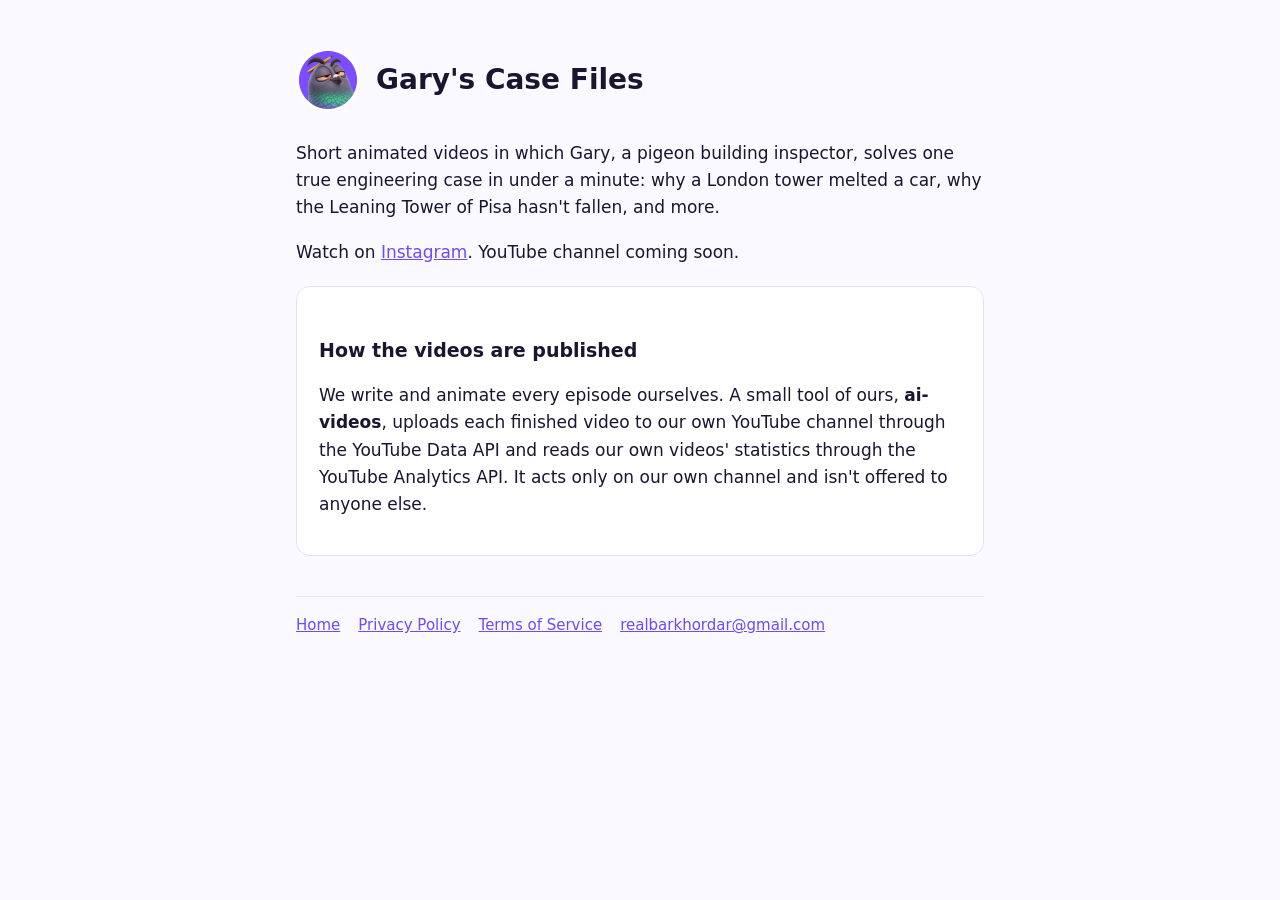
==== index.html @ e1255310 "Gary's Case Files: home page, privacy policy and terms" ====
<!doctype html><html lang="en"><head><meta charset="utf-8"><meta name="viewport" content="width=device-width, initial-scale=1"><link rel="stylesheet" href="style.css"><title>Gary's Case Files</title><meta name="description" content="Short animated videos in which Gary, a pigeon building inspector, solves one true engineering case in under a minute."></head><body><main>
<header><img src="gary-mark.png" alt="Gary the pigeon"><h1>Gary's Case Files</h1></header>
<p>Short animated videos in which Gary, a pigeon building inspector, solves one true engineering case in under a minute: why a London tower melted a car, why the Leaning Tower of Pisa hasn't fallen, and more.</p>
<p>Watch on <a href="https://www.instagram.com/ai_with_ehsan/">Instagram</a>. YouTube channel coming soon.</p>
<div class="card"><h2>How the videos are published</h2><p>We write and animate every episode ourselves. A small tool of ours, <strong>ai-videos</strong>, uploads each finished video to our own YouTube channel through the YouTube Data API and reads our own videos' statistics through the YouTube Analytics API. It acts only on our own channel and isn't offered to anyone else.</p></div>
<nav><a href="./">Home</a><a href="privacy.html">Privacy Policy</a><a href="terms.html">Terms of Service</a><a href="mailto:realbarkhordar@gmail.com">realbarkhordar@gmail.com</a></nav>
</main></body></html>
---- style.css ----
:root { --ink: #1b1530; --muted: #5b5670; --accent: #6b4cf6; --bg: #faf9ff; --card: #ffffff; --line: #e6e2f5; }
@media (prefers-color-scheme: dark) { :root { --ink: #f1eefc; --muted: #b3acc9; --accent: #a891ff; --bg: #14111f; --card: #1d1930; --line: #2e2846; } }
* { box-sizing: border-box; }
body { margin: 0; background: var(--bg); color: var(--ink); font: 17px/1.6 system-ui, -apple-system, "Segoe UI", Roboto, sans-serif; }
main { max-width: 720px; margin: 0 auto; padding: 48px 16px 64px; }
header { display: flex; align-items: center; gap: 16px; margin-bottom: 28px; }
header img { width: 64px; height: 64px; border-radius: 50%; }
h1 { font-size: 28px; line-height: 1.2; margin: 0; }
h2 { font-size: 19px; margin: 28px 0 6px; }
p, li { color: var(--ink); }
.muted { color: var(--muted); font-size: 15px; }
.card { background: var(--card); border: 1px solid var(--line); border-radius: 14px; padding: 20px 22px; margin: 20px 0; }
a { color: var(--accent); }
nav { margin-top: 40px; padding-top: 16px; border-top: 1px solid var(--line); font-size: 15px; display: flex; flex-wrap: wrap; gap: 6px 18px; }
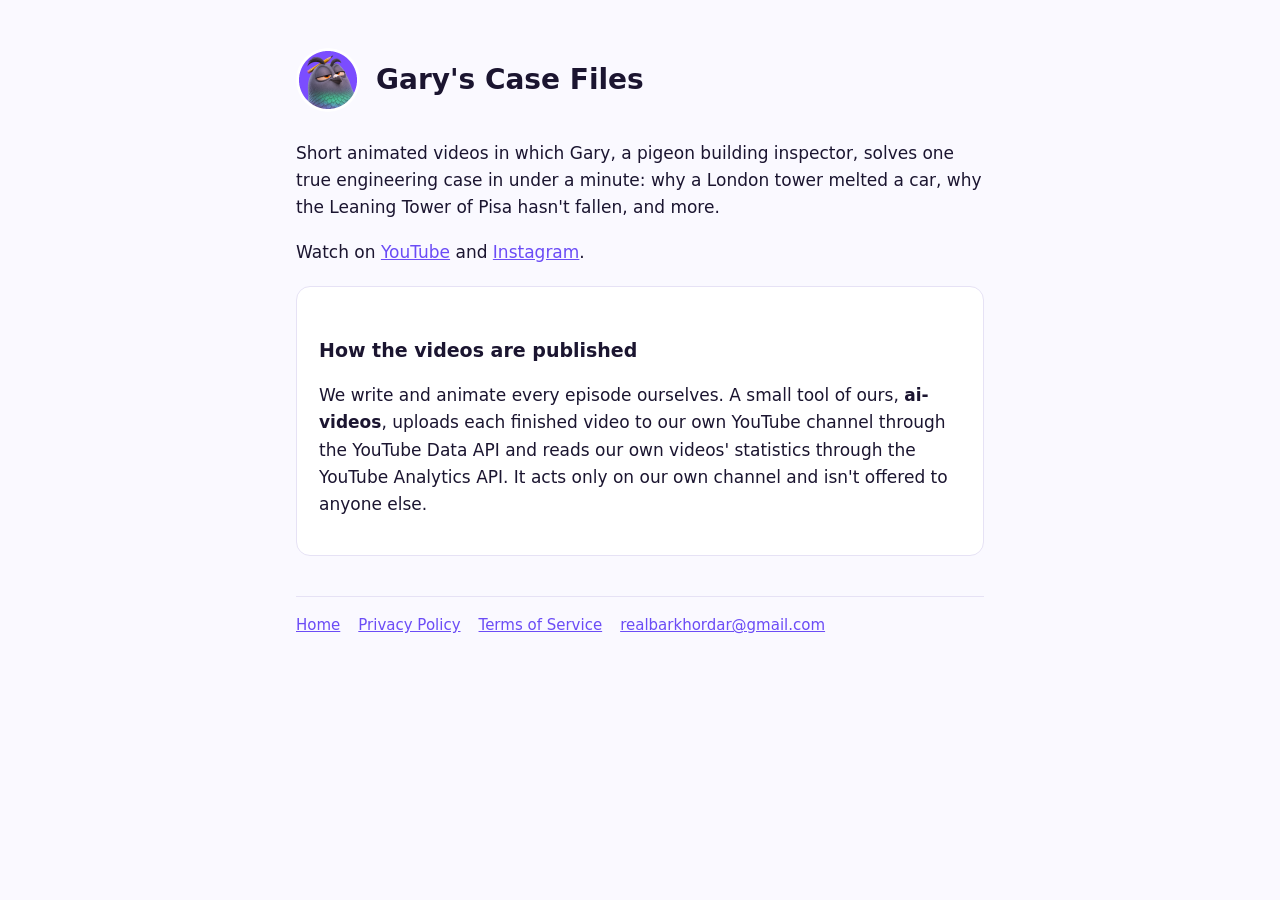
==== commit e68a1306: "Link the YouTube channel" ====
--- a/index.html
+++ b/index.html
@@ -1,7 +1,7 @@
 <!doctype html><html lang="en"><head><meta charset="utf-8"><meta name="viewport" content="width=device-width, initial-scale=1"><link rel="stylesheet" href="style.css"><title>Gary's Case Files</title><meta name="description" content="Short animated videos in which Gary, a pigeon building inspector, solves one true engineering case in under a minute."></head><body><main>
 <header><img src="gary-mark.png" alt="Gary the pigeon"><h1>Gary's Case Files</h1></header>
 <p>Short animated videos in which Gary, a pigeon building inspector, solves one true engineering case in under a minute: why a London tower melted a car, why the Leaning Tower of Pisa hasn't fallen, and more.</p>
-<p>Watch on <a href="https://www.instagram.com/ai_with_ehsan/">Instagram</a>. YouTube channel coming soon.</p>
+<p>Watch on <a href="https://www.youtube.com/@garyscasefiles">YouTube</a> and <a href="https://www.instagram.com/ai_with_ehsan/">Instagram</a>.</p>
 <div class="card"><h2>How the videos are published</h2><p>We write and animate every episode ourselves. A small tool of ours, <strong>ai-videos</strong>, uploads each finished video to our own YouTube channel through the YouTube Data API and reads our own videos' statistics through the YouTube Analytics API. It acts only on our own channel and isn't offered to anyone else.</p></div>
 <nav><a href="./">Home</a><a href="privacy.html">Privacy Policy</a><a href="terms.html">Terms of Service</a><a href="mailto:realbarkhordar@gmail.com">realbarkhordar@gmail.com</a></nav>
 </main></body></html>
